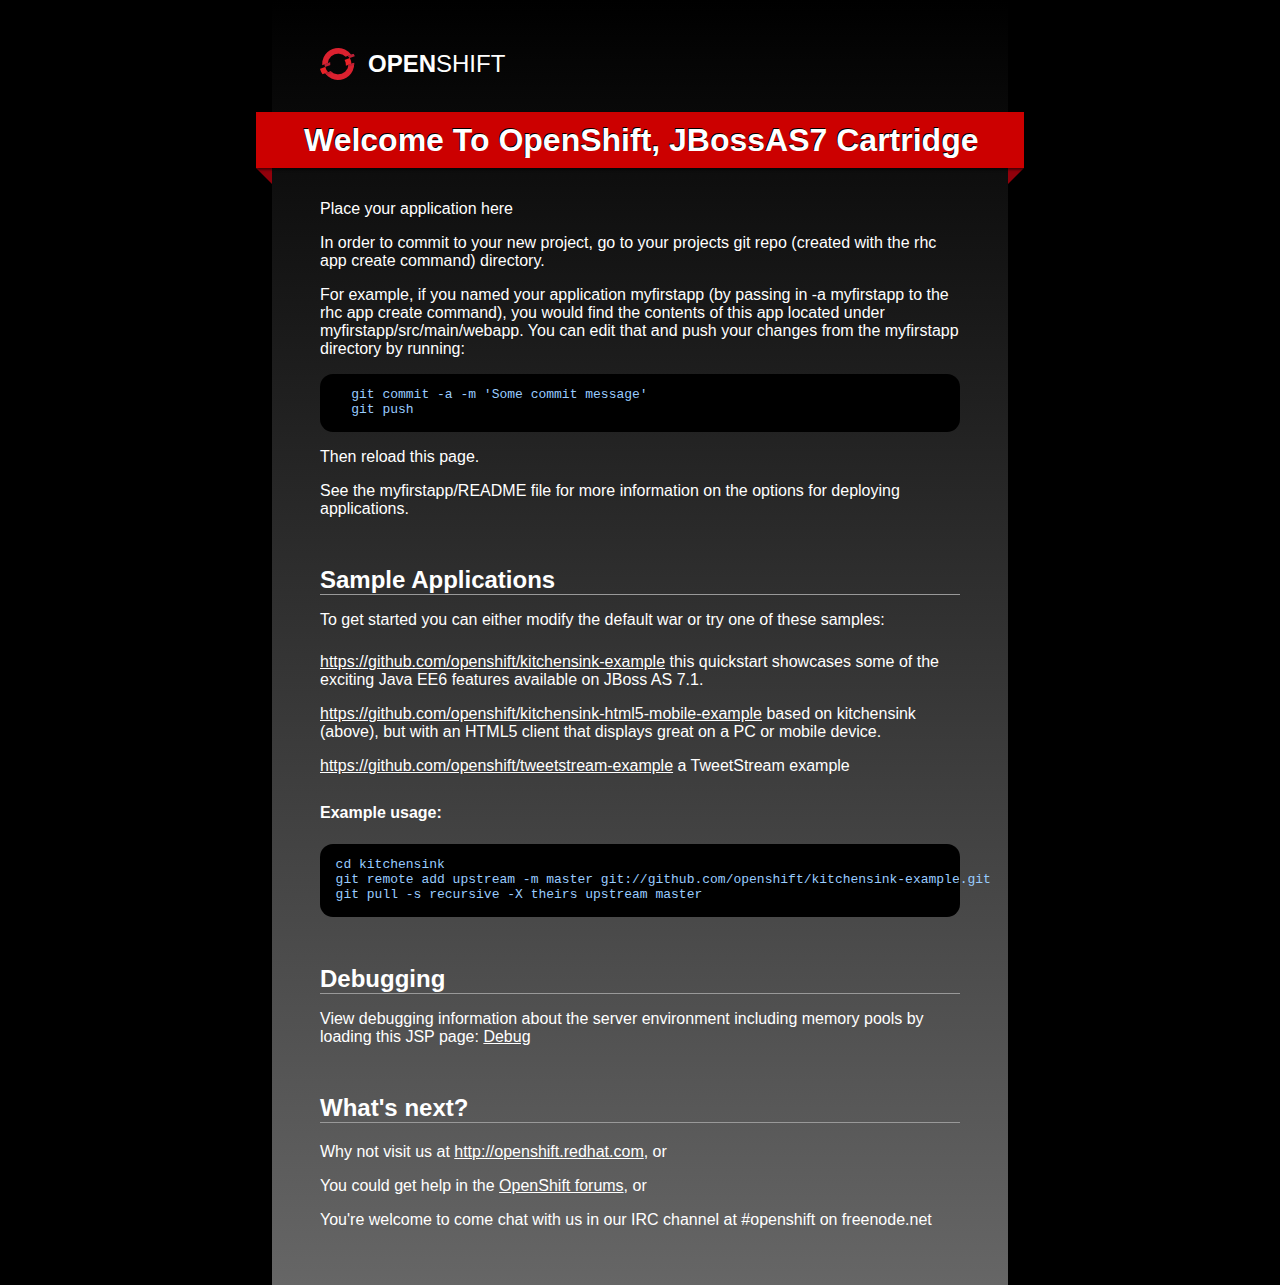
==== src/main/webapp/index.html @ 3517565a "Creating template" ====
<!doctype html>
<html lang="en">
<head>
  <meta charset="utf-8">
  <meta http-equiv="X-UA-Compatible" content="IE=edge,chrome=1">
  <title>Welcome to OpenShift</title>
  <style>
  html { 
  background: black; 
  }
  body {
    background: #333;
    background: -webkit-linear-gradient(top, black, #666);
    background: -o-linear-gradient(top, black, #666);
    background: -moz-linear-gradient(top, black, #666);
    background: linear-gradient(top, black, #666);
    color: white;
    font-family: "Helvetica Neue",Helvetica,"Liberation Sans",Arial,sans-serif;
    width: 40em;
    margin: 0 auto;
    padding: 3em;
  }
  a {
    color: white;
  }

  h1 {
    text-transform: capitalize;
    -moz-text-shadow: -1px -1px 0 black;
    -webkit-text-shadow: 2px 2px 2px black;
    text-shadow: -1px -1px 0 black;
    box-shadow: 1px 2px 2px rgba(0, 0, 0, 0.5);
    background: #CC0000;
    width: 22.5em;
    margin: 1em -2em;
    padding: .3em 0 .3em 1.5em;
    position: relative;
  }
  h1:before {
    content: '';
    width: 0;
    height: 0;
    border: .5em solid #91010B;
    border-left-color: transparent;
    border-bottom-color: transparent;
    position: absolute;
    bottom: -1em;
    left: 0;
    z-index: -1000;
  }
  h1:after {
    content: '';
    width: 0;
    height: 0;
    border: .5em solid #91010B;
    border-right-color: transparent;
    border-bottom-color: transparent;
    position: absolute;
    bottom: -1em;
    right: 0;
    z-index: -1000;
  }
  h2 { 
    margin: 2em 0 .5em;
    border-bottom: 1px solid #999;
  }

  pre {
    background: black;
    padding: 1em 0 0;
    -webkit-border-radius: 1em;
    -moz-border-radius: 1em;
    border-radius: 1em;
    color: #9cf;
  }

  ul { 
    margin: 0; 
    padding: 0;
  }
  li {
    list-style-type: none;
    padding: .5em 0;
  }

  .brand {
    display: block;
    text-decoration: none;
  }
  .brand .brand-image {
    float: left;
    border: none;
  }
  .brand .brand-text {
    float: left;
    font-size: 24px;
    line-height: 24px;
    padding: 4px 0;
    color: white;
    text-transform: uppercase;
  }
  .brand:hover,
  .brand:active {
    text-decoration: underline;
  }

  .brand:before,
  .brand:after {
    content: ' ';
    display: table;
  }
  .brand:after {
    clear: both;
  }
  </style>
</head>
<body>
  <a href="http://openshift.com" class="brand">
    <img class="brand-image"
      alt="OpenShift logo"
      src="[data-uri]">
    <div class="brand-text"><strong>Open</strong>Shift</div>
  </a>
  <h1>
    Welcome to OpenShift, JBossAS7 Cartridge
  </h1>
  <p>
    Place your application here
  </p>
  <p>
    In order to commit to your new project, go to your projects git repo  (created with the rhc app create command) directory.
  </p>
  <p>
    For example, if you named your application myfirstapp (by passing in -a myfirstapp to the rhc app create command),
      you would find the contents of this app located under myfirstapp/src/main/webapp. You can edit that and push your
      changes from the myfirstapp directory by running:
  </p>
  <pre>
    git commit -a -m 'Some commit message'
    git push
  </pre>
  <p>
    Then reload this page.
  </p>
  <p>See the myfirstapp/README file for more information on the options for deploying applications.</p>


<h2>Sample Applications</h2>
<p>To get started you can either modify the default war or try one of these samples:
  <ul>
    <li><a href="https://github.com/openshift/kitchensink-example">https://github.com/openshift/kitchensink-example</a> this quickstart showcases some of the exciting Java EE6 features available on JBoss AS 7.1.</li>
    <li><a href="https://github.com/openshift/kitchensink-html5-mobile-example">https://github.com/openshift/kitchensink-html5-mobile-example</a> based on kitchensink (above), but with an HTML5 client that displays great on a PC or mobile device.</li>
    <li><a href="https://github.com/openshift/tweetstream-example">https://github.com/openshift/tweetstream-example</a> a TweetStream example</li>
  </ul>
  
  <h4>Example usage:</h4>
  <pre>
  cd kitchensink
  git remote add upstream -m master git://github.com/openshift/kitchensink-example.git
  git pull -s recursive -X theirs upstream master
  </pre>
</p>

<h2>Debugging</h2>
<p>View debugging information about the server environment including memory pools by loading this JSP page: <a href="snoop.jsp">Debug</a></p>

  <h2>
    What's next?
  </h2>
  <ul>
    <li>
      Why not visit us at <a href="http://openshift.redhat.com">http://openshift.redhat.com</a>, or
    </li>
    <li>
      You could get help in the <a href="http://www.redhat.com/openshift">OpenShift forums</a>, or
    </li>
    <li>
      You're welcome to come chat with us in our IRC channel at #openshift on freenode.net
    </li>
  </ul>
</body>
</html>
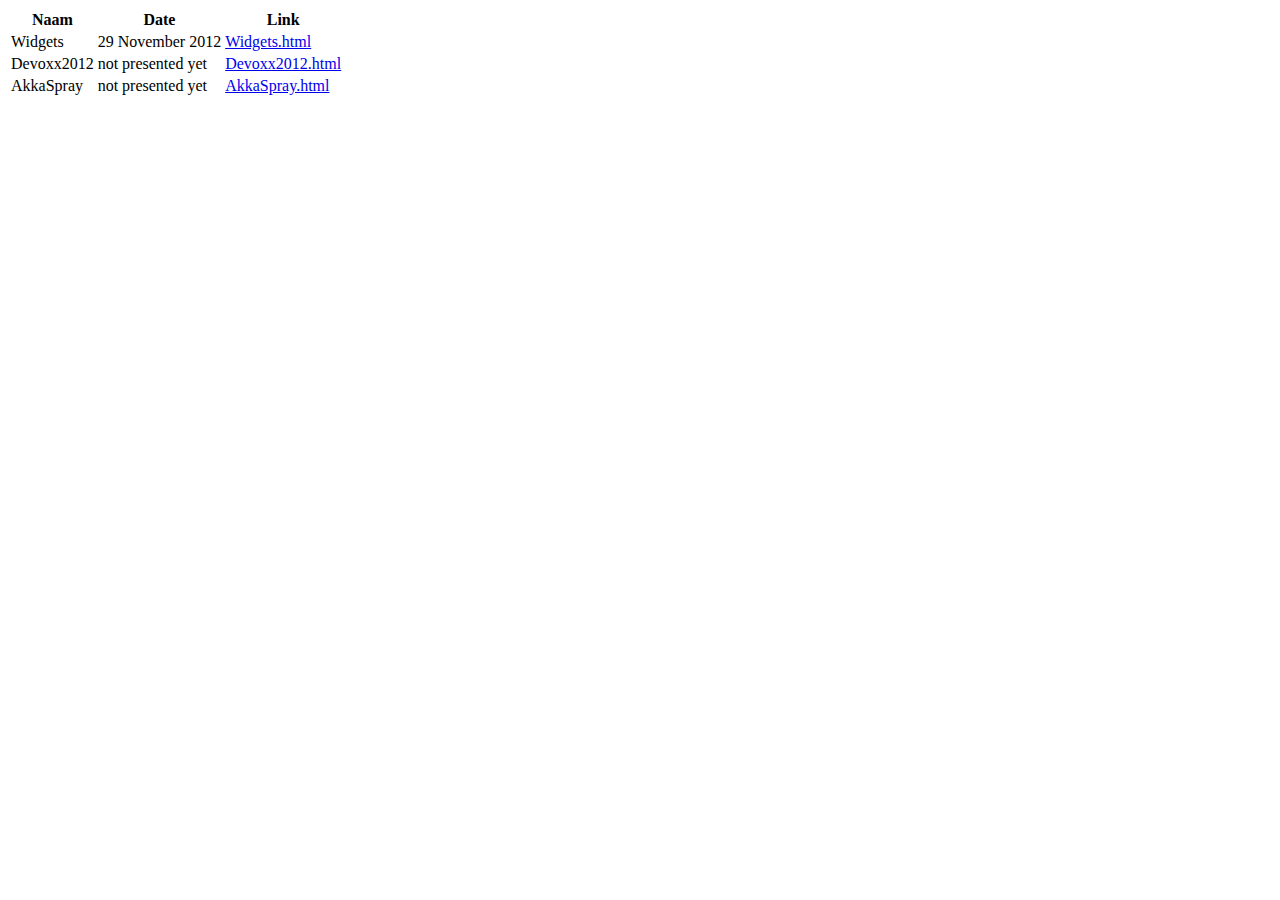
==== commit 59b21165: "small changes + index file" ====
--- a/src/main/webapp/index.html
+++ b/src/main/webapp/index.html
@@ -3,180 +3,31 @@
 <head>
   <meta charset="utf-8">
   <meta http-equiv="X-UA-Compatible" content="IE=edge,chrome=1">
-  <title>Welcome to OpenShift</title>
-  <style>
-  html { 
-  background: black; 
-  }
-  body {
-    background: #333;
-    background: -webkit-linear-gradient(top, black, #666);
-    background: -o-linear-gradient(top, black, #666);
-    background: -moz-linear-gradient(top, black, #666);
-    background: linear-gradient(top, black, #666);
-    color: white;
-    font-family: "Helvetica Neue",Helvetica,"Liberation Sans",Arial,sans-serif;
-    width: 40em;
-    margin: 0 auto;
-    padding: 3em;
-  }
-  a {
-    color: white;
-  }
+  <title>Presentations</title>
+ </head>
+ <body>
+    <table>
+      <tr>
+        <th>Naam</th>
+        <th>Date</th>
+        <th>Link</th>
+      </tr>
+      <tr>
+        <td>Widgets</td>
+        <td>29 November 2012</td>
+        <td><a href="Widgets.html">Widgets.html</a></td>
+      </tr>
+      <tr>
+        <td>Devoxx2012</td>
+        <td>not presented yet</td>
+        <td><a href="Devoxx2012.html">Devoxx2012.html</a></td>
+      </tr>
+      <tr>
+        <td>AkkaSpray</td>
+        <td>not presented yet</td>
+        <td><a href="AkkaSpray.html">AkkaSpray.html</a></td>
+      </tr>
+    </table>
 
-  h1 {
-    text-transform: capitalize;
-    -moz-text-shadow: -1px -1px 0 black;
-    -webkit-text-shadow: 2px 2px 2px black;
-    text-shadow: -1px -1px 0 black;
-    box-shadow: 1px 2px 2px rgba(0, 0, 0, 0.5);
-    background: #CC0000;
-    width: 22.5em;
-    margin: 1em -2em;
-    padding: .3em 0 .3em 1.5em;
-    position: relative;
-  }
-  h1:before {
-    content: '';
-    width: 0;
-    height: 0;
-    border: .5em solid #91010B;
-    border-left-color: transparent;
-    border-bottom-color: transparent;
-    position: absolute;
-    bottom: -1em;
-    left: 0;
-    z-index: -1000;
-  }
-  h1:after {
-    content: '';
-    width: 0;
-    height: 0;
-    border: .5em solid #91010B;
-    border-right-color: transparent;
-    border-bottom-color: transparent;
-    position: absolute;
-    bottom: -1em;
-    right: 0;
-    z-index: -1000;
-  }
-  h2 { 
-    margin: 2em 0 .5em;
-    border-bottom: 1px solid #999;
-  }
-
-  pre {
-    background: black;
-    padding: 1em 0 0;
-    -webkit-border-radius: 1em;
-    -moz-border-radius: 1em;
-    border-radius: 1em;
-    color: #9cf;
-  }
-
-  ul { 
-    margin: 0; 
-    padding: 0;
-  }
-  li {
-    list-style-type: none;
-    padding: .5em 0;
-  }
-
-  .brand {
-    display: block;
-    text-decoration: none;
-  }
-  .brand .brand-image {
-    float: left;
-    border: none;
-  }
-  .brand .brand-text {
-    float: left;
-    font-size: 24px;
-    line-height: 24px;
-    padding: 4px 0;
-    color: white;
-    text-transform: uppercase;
-  }
-  .brand:hover,
-  .brand:active {
-    text-decoration: underline;
-  }
-
-  .brand:before,
-  .brand:after {
-    content: ' ';
-    display: table;
-  }
-  .brand:after {
-    clear: both;
-  }
-  </style>
-</head>
-<body>
-  <a href="http://openshift.com" class="brand">
-    <img class="brand-image"
-      alt="OpenShift logo"
-      src="[data-uri]">
-    <div class="brand-text"><strong>Open</strong>Shift</div>
-  </a>
-  <h1>
-    Welcome to OpenShift, JBossAS7 Cartridge
-  </h1>
-  <p>
-    Place your application here
-  </p>
-  <p>
-    In order to commit to your new project, go to your projects git repo  (created with the rhc app create command) directory.
-  </p>
-  <p>
-    For example, if you named your application myfirstapp (by passing in -a myfirstapp to the rhc app create command),
-      you would find the contents of this app located under myfirstapp/src/main/webapp. You can edit that and push your
-      changes from the myfirstapp directory by running:
-  </p>
-  <pre>
-    git commit -a -m 'Some commit message'
-    git push
-  </pre>
-  <p>
-    Then reload this page.
-  </p>
-  <p>See the myfirstapp/README file for more information on the options for deploying applications.</p>
-
-
-<h2>Sample Applications</h2>
-<p>To get started you can either modify the default war or try one of these samples:
-  <ul>
-    <li><a href="https://github.com/openshift/kitchensink-example">https://github.com/openshift/kitchensink-example</a> this quickstart showcases some of the exciting Java EE6 features available on JBoss AS 7.1.</li>
-    <li><a href="https://github.com/openshift/kitchensink-html5-mobile-example">https://github.com/openshift/kitchensink-html5-mobile-example</a> based on kitchensink (above), but with an HTML5 client that displays great on a PC or mobile device.</li>
-    <li><a href="https://github.com/openshift/tweetstream-example">https://github.com/openshift/tweetstream-example</a> a TweetStream example</li>
-  </ul>
-  
-  <h4>Example usage:</h4>
-  <pre>
-  cd kitchensink
-  git remote add upstream -m master git://github.com/openshift/kitchensink-example.git
-  git pull -s recursive -X theirs upstream master
-  </pre>
-</p>
-
-<h2>Debugging</h2>
-<p>View debugging information about the server environment including memory pools by loading this JSP page: <a href="snoop.jsp">Debug</a></p>
-
-  <h2>
-    What's next?
-  </h2>
-  <ul>
-    <li>
-      Why not visit us at <a href="http://openshift.redhat.com">http://openshift.redhat.com</a>, or
-    </li>
-    <li>
-      You could get help in the <a href="http://www.redhat.com/openshift">OpenShift forums</a>, or
-    </li>
-    <li>
-      You're welcome to come chat with us in our IRC channel at #openshift on freenode.net
-    </li>
-  </ul>
-</body>
+ </body>
 </html>
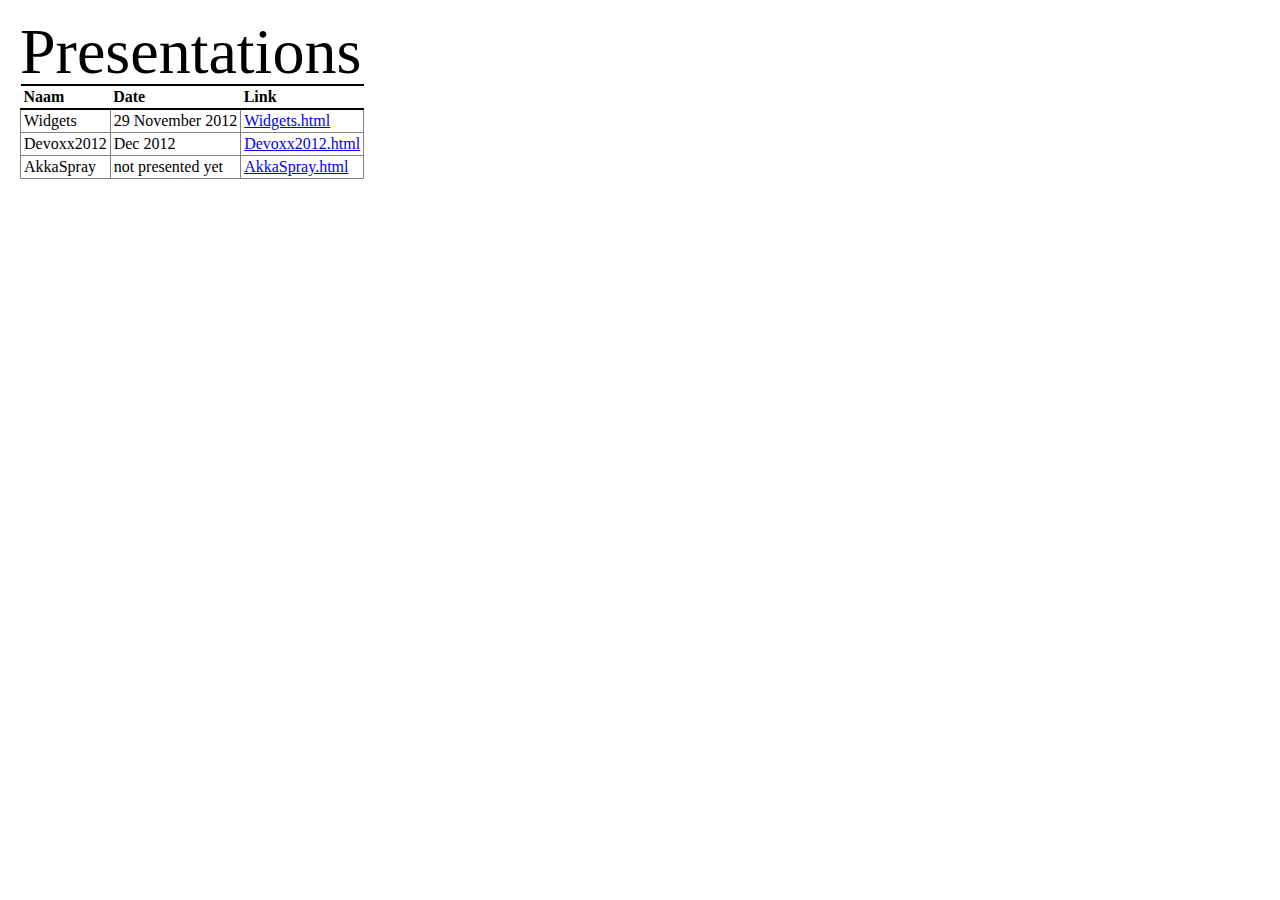
==== commit ba195301: "Added index and some images to the starting slide" ====
--- a/src/main/webapp/index.html
+++ b/src/main/webapp/index.html
@@ -1,33 +1,35 @@
 <!doctype html>
-<html lang="en">
-<head>
-  <meta charset="utf-8">
-  <meta http-equiv="X-UA-Compatible" content="IE=edge,chrome=1">
-  <title>Presentations</title>
- </head>
- <body>
-    <table>
-      <tr>
-        <th>Naam</th>
-        <th>Date</th>
-        <th>Link</th>
-      </tr>
-      <tr>
-        <td>Widgets</td>
-        <td>29 November 2012</td>
-        <td><a href="Widgets.html">Widgets.html</a></td>
-      </tr>
-      <tr>
-        <td>Devoxx2012</td>
-        <td>not presented yet</td>
-        <td><a href="Devoxx2012.html">Devoxx2012.html</a></td>
-      </tr>
-      <tr>
-        <td>AkkaSpray</td>
-        <td>not presented yet</td>
-        <td><a href="AkkaSpray.html">AkkaSpray.html</a></td>
-      </tr>
-    </table>
-
- </body>
+<html>
+  <head>
+    <title>Presentations</title>
+    <link rel="stylesheet" media="all" href="theme/css/index.css">
+    <base target="_blank">
+  </head>
+  <body>
+    <article class="vcenter">
+      <h2>Presentations</h2>
+      <table>
+        <tr>
+          <th>Naam</th>
+          <th>Date</th>
+          <th>Link</th>
+        </tr>
+        <tr>
+          <td>Widgets</td>
+          <td>29 November 2012</td>
+          <td><a href="Widgets.html">Widgets.html</a></td>
+        </tr>
+        <tr>
+          <td>Devoxx2012</td>
+          <td>Dec 2012</td>
+          <td><a href="Devoxx2012.html">Devoxx2012.html</a></td>
+        </tr>
+        <tr>
+          <td>AkkaSpray</td>
+          <td>not presented yet</td>
+          <td><a href="AkkaSpray.html">AkkaSpray.html</a></td>
+        </tr>
+      </table>
+    </article>
+  </body>
 </html>
--- a/src/main/webapp/theme/css/index.css
+++ b/src/main/webapp/theme/css/index.css
@@ -0,0 +1,95 @@
+@charset "UTF-8";
+/* line 17, ../../../../../../Library/Ruby/Gems/1.8/gems/compass-0.12.2/frameworks/compass/stylesheets/compass/reset/_utilities.scss */
+html, body, div, span, applet, object, iframe,
+h1, h2, h3, h4, h5, h6, p, blockquote, pre,
+a, abbr, acronym, address, big, cite, code,
+del, dfn, em, img, ins, kbd, q, s, samp,
+small, strike, strong, sub, sup, tt, var,
+b, u, i, center,
+dl, dt, dd, ol, ul, li,
+fieldset, form, label, legend,
+table, caption, tbody, tfoot, thead, tr, th, td,
+article, aside, canvas, details, embed,
+figure, figcaption, footer, header, hgroup,
+menu, nav, output, ruby, section, summary,
+time, mark, audio, video {
+  margin: 0;
+  padding: 0;
+  border: 0;
+  font: inherit;
+  font-size: 100%;
+  vertical-align: baseline;
+}
+
+/* line 22, ../../../../../../Library/Ruby/Gems/1.8/gems/compass-0.12.2/frameworks/compass/stylesheets/compass/reset/_utilities.scss */
+html {
+  line-height: 1;
+}
+
+/* line 24, ../../../../../../Library/Ruby/Gems/1.8/gems/compass-0.12.2/frameworks/compass/stylesheets/compass/reset/_utilities.scss */
+ol, ul {
+  list-style: none;
+}
+
+/* line 26, ../../../../../../Library/Ruby/Gems/1.8/gems/compass-0.12.2/frameworks/compass/stylesheets/compass/reset/_utilities.scss */
+table {
+  border-collapse: collapse;
+  border-spacing: 0;
+}
+
+/* line 28, ../../../../../../Library/Ruby/Gems/1.8/gems/compass-0.12.2/frameworks/compass/stylesheets/compass/reset/_utilities.scss */
+caption, th, td {
+  text-align: left;
+  font-weight: normal;
+  vertical-align: middle;
+}
+
+/* line 30, ../../../../../../Library/Ruby/Gems/1.8/gems/compass-0.12.2/frameworks/compass/stylesheets/compass/reset/_utilities.scss */
+q, blockquote {
+  quotes: none;
+}
+/* line 103, ../../../../../../Library/Ruby/Gems/1.8/gems/compass-0.12.2/frameworks/compass/stylesheets/compass/reset/_utilities.scss */
+q:before, q:after, blockquote:before, blockquote:after {
+  content: "";
+  content: none;
+}
+
+/* line 32, ../../../../../../Library/Ruby/Gems/1.8/gems/compass-0.12.2/frameworks/compass/stylesheets/compass/reset/_utilities.scss */
+a img {
+  border: none;
+}
+
+/* line 116, ../../../../../../Library/Ruby/Gems/1.8/gems/compass-0.12.2/frameworks/compass/stylesheets/compass/reset/_utilities.scss */
+article, aside, details, figcaption, figure, footer, header, hgroup, menu, nav, section, summary {
+  display: block;
+}
+
+h2 {
+  font-size: 4em;
+}
+
+article {
+  padding:20px;
+}  
+
+article table {
+
+}
+
+
+article tr {
+  border-bottom:1px solid gray;
+}
+article th {
+  border-bottom:2px solid black;
+  border-top:2px solid black;
+  padding:3px;
+  font-weight:bold;
+}
+
+article td {
+  padding:3px;
+  border-left:1px solid gray;
+  border-right:1px solid gray;
+
+}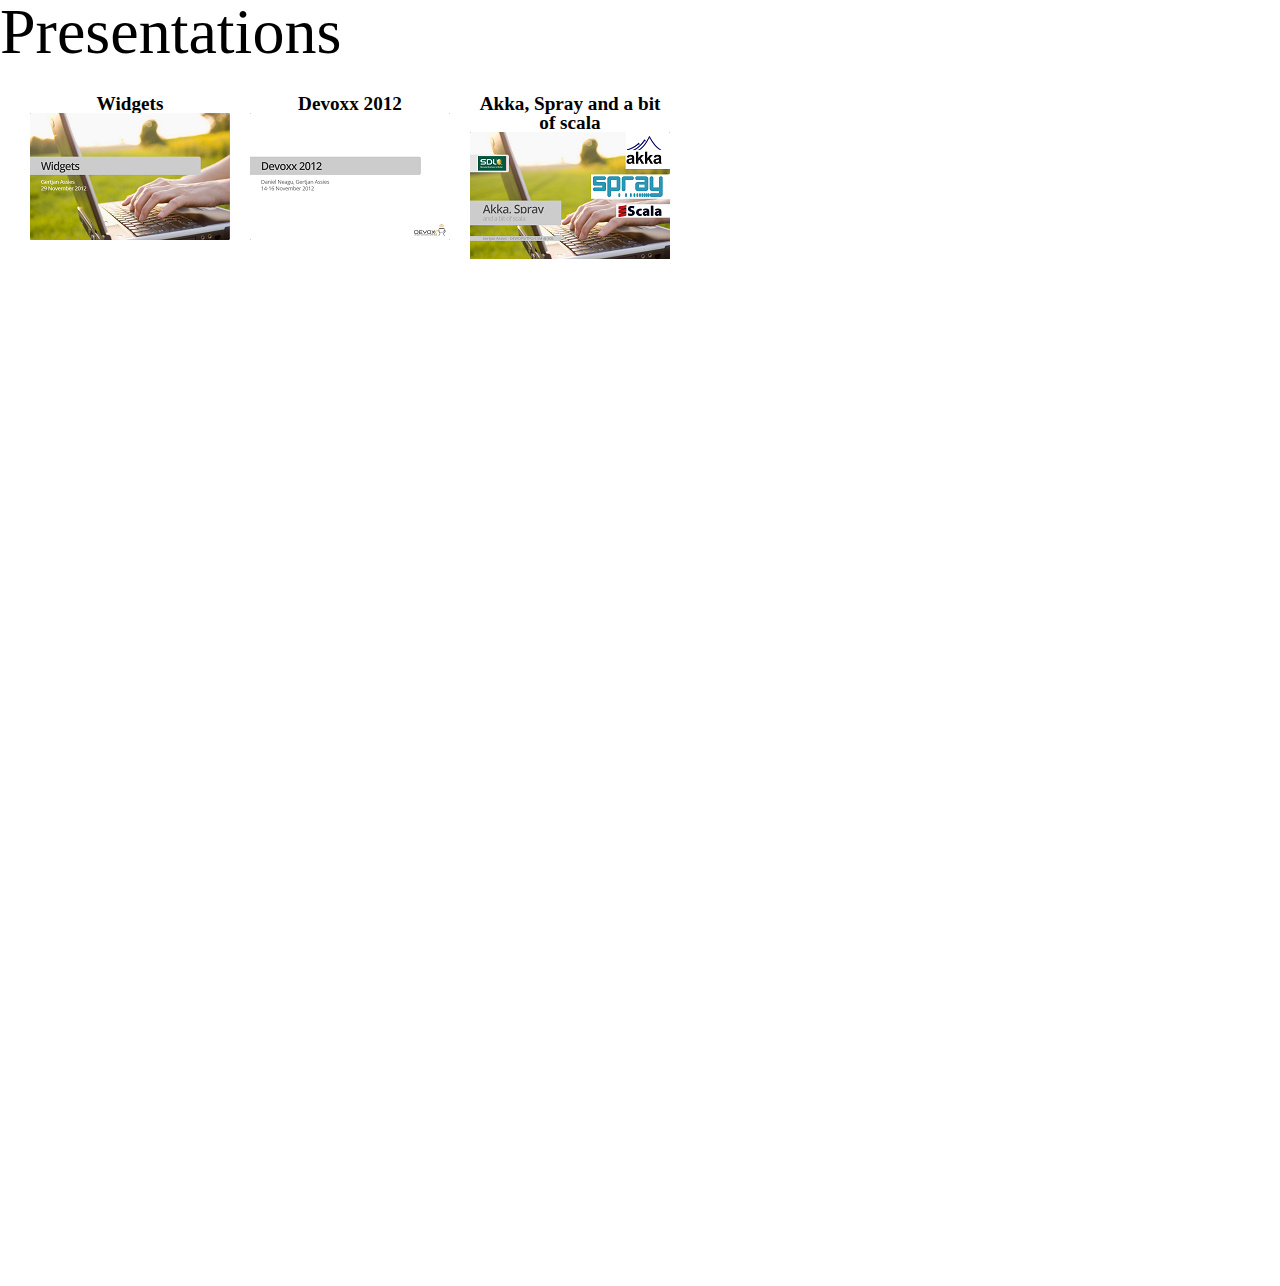
==== commit b51bc0b4: "index page now show thumbnails of the presentations" ====
--- a/src/main/webapp/index.html
+++ b/src/main/webapp/index.html
@@ -3,33 +3,17 @@
   <head>
     <title>Presentations</title>
     <link rel="stylesheet" media="all" href="theme/css/index.css">
+    <script type="text/javascript" src="js/jquery-1.7.2.js"></script>
+    <script type="text/javascript" src="js/jquery.freetile.js"></script>
+    <script type="text/javascript" src="js/index.js"></script>
     <base target="_blank">
+    <script>
+
+    </script>
   </head>
   <body>
-    <article class="vcenter">
-      <h2>Presentations</h2>
-      <table>
-        <tr>
-          <th>Naam</th>
-          <th>Date</th>
-          <th>Link</th>
-        </tr>
-        <tr>
-          <td>Widgets</td>
-          <td>29 November 2012</td>
-          <td><a href="Widgets.html">Widgets.html</a></td>
-        </tr>
-        <tr>
-          <td>Devoxx2012</td>
-          <td>Dec 2012</td>
-          <td><a href="Devoxx2012.html">Devoxx2012.html</a></td>
-        </tr>
-        <tr>
-          <td>AkkaSpray</td>
-          <td>not presented yet</td>
-          <td><a href="AkkaSpray.html">AkkaSpray.html</a></td>
-        </tr>
-      </table>
-    </article>
+    <h2>Presentations</h2>
+    <div class="container">
+    </div>
   </body>
 </html>
--- a/src/main/webapp/theme/css/index.css
+++ b/src/main/webapp/theme/css/index.css
@@ -21,45 +21,40 @@
   vertical-align: baseline;
 }
 
-/* line 22, ../../../../../../Library/Ruby/Gems/1.8/gems/compass-0.12.2/frameworks/compass/stylesheets/compass/reset/_utilities.scss */
 html {
   line-height: 1;
 }
 
-/* line 24, ../../../../../../Library/Ruby/Gems/1.8/gems/compass-0.12.2/frameworks/compass/stylesheets/compass/reset/_utilities.scss */
 ol, ul {
   list-style: none;
 }
 
-/* line 26, ../../../../../../Library/Ruby/Gems/1.8/gems/compass-0.12.2/frameworks/compass/stylesheets/compass/reset/_utilities.scss */
 table {
   border-collapse: collapse;
   border-spacing: 0;
 }
 
-/* line 28, ../../../../../../Library/Ruby/Gems/1.8/gems/compass-0.12.2/frameworks/compass/stylesheets/compass/reset/_utilities.scss */
 caption, th, td {
   text-align: left;
   font-weight: normal;
   vertical-align: middle;
 }
 
-/* line 30, ../../../../../../Library/Ruby/Gems/1.8/gems/compass-0.12.2/frameworks/compass/stylesheets/compass/reset/_utilities.scss */
 q, blockquote {
   quotes: none;
 }
-/* line 103, ../../../../../../Library/Ruby/Gems/1.8/gems/compass-0.12.2/frameworks/compass/stylesheets/compass/reset/_utilities.scss */
+
 q:before, q:after, blockquote:before, blockquote:after {
   content: "";
   content: none;
 }
 
-/* line 32, ../../../../../../Library/Ruby/Gems/1.8/gems/compass-0.12.2/frameworks/compass/stylesheets/compass/reset/_utilities.scss */
+
 a img {
   border: none;
 }
 
-/* line 116, ../../../../../../Library/Ruby/Gems/1.8/gems/compass-0.12.2/frameworks/compass/stylesheets/compass/reset/_utilities.scss */
+
 article, aside, details, figcaption, figure, footer, header, hgroup, menu, nav, section, summary {
   display: block;
 }
@@ -68,28 +63,17 @@
   font-size: 4em;
 }
 
-article {
-  padding:20px;
-}  
-
-article table {
-
+h3 {
+  font-size: 1.2em;
+  font-weight: bold;
 }
 
-
-article tr {
-  border-bottom:1px solid gray;
+.container {
+  width:100%;
+  text-align: center;
+  padding: 20px 20px 20px 20px;
 }
-article th {
-  border-bottom:2px solid black;
-  border-top:2px solid black;
-  padding:3px;
-  font-weight:bold;
-}
-
-article td {
-  padding:3px;
-  border-left:1px solid gray;
-  border-right:1px solid gray;
-
+.container div {
+  float:left;
+  margin: 10px 10px 10px 10px;
 }